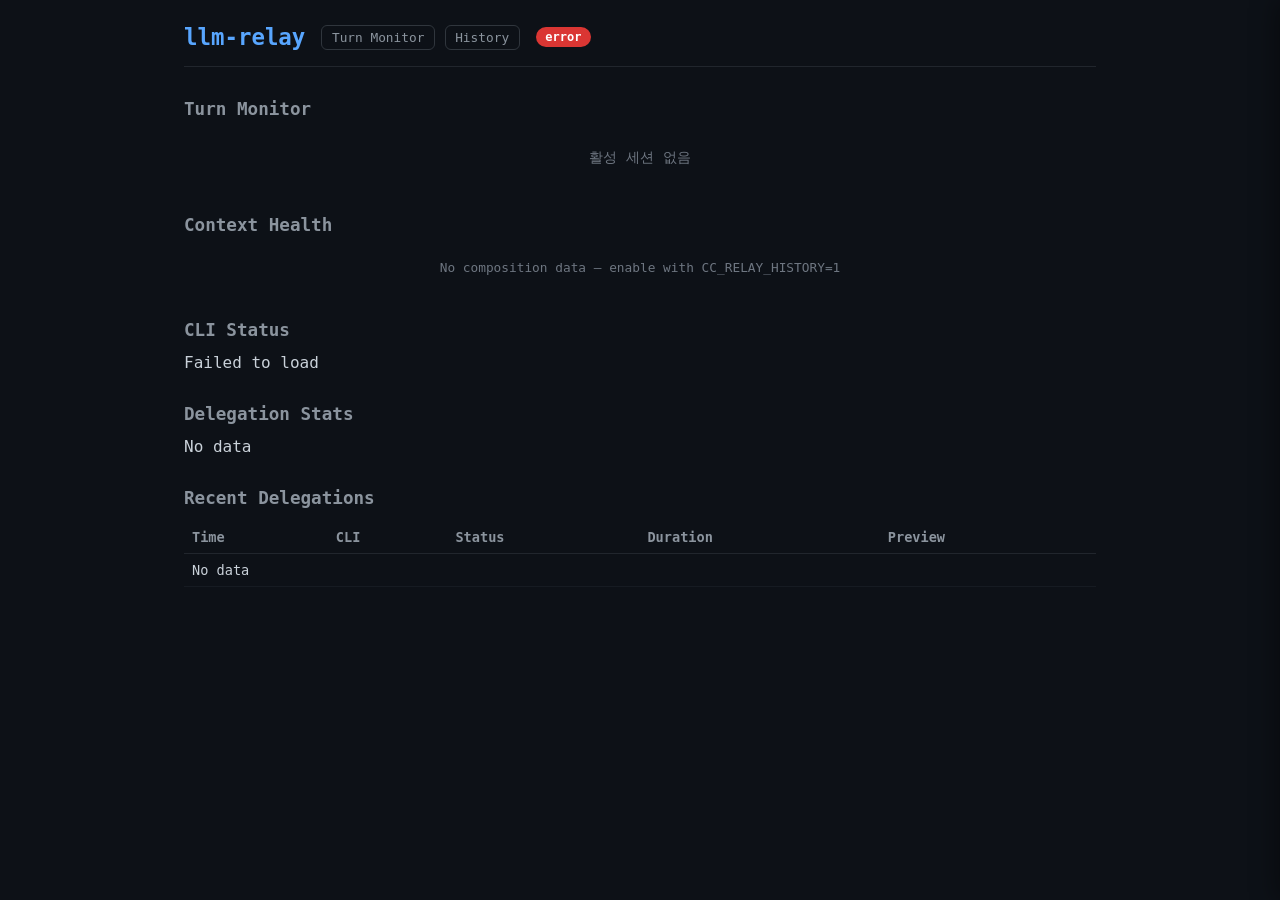
==== src/llm_relay/dashboard/static/index.html @ 85516438 "feat: delegation detail slide-out panel + auto-refresh + favicon fix Dashboard: clicking a delegatio" ====
<!DOCTYPE html>
<html lang="en">
<head>
  <meta charset="UTF-8">
  <meta name="viewport" content="width=device-width, initial-scale=1.0">
  <link rel="icon" href="data:,">
  <title>llm-relay Dashboard</title>
  <link rel="stylesheet" href="style.css">
</head>
<body>
  <header>
    <h1>llm-relay</h1>
    <nav class="nav-links">
      <a href="/display/">Turn Monitor</a>
      <a href="/history/">History</a>
    </nav>
    <span id="health-badge" class="badge">loading...</span>
  </header>

  <main>
    <section id="turn-monitor">
      <h2>Turn Monitor <span id="turn-updated" class="updated-ts"></span></h2>
      <div id="turn-cards" class="turn-cards"></div>
    </section>

    <section id="context-health">
      <h2>Context Health</h2>
      <div id="health-summary" class="stats-grid"></div>
      <div id="health-sessions" class="health-cards"></div>
    </section>

    <section id="cli-status">
      <h2>CLI Status</h2>
      <div id="cli-cards" class="cards"></div>
    </section>

    <section id="stats">
      <h2>Delegation Stats</h2>
      <div id="stats-content" class="stats-grid"></div>
    </section>

    <section id="history">
      <h2>Recent Delegations</h2>
      <table id="history-table">
        <thead>
          <tr><th>Time</th><th>CLI</th><th>Status</th><th>Duration</th><th>Preview</th></tr>
        </thead>
        <tbody></tbody>
      </table>
    </section>
  </main>

  <div id="detail-overlay"></div>
  <div id="detail-panel">
    <div class="panel-header">
      <span class="panel-title">Delegation Detail</span>
      <div class="panel-controls">
        <button id="panel-copy" title="Copy details">Copy</button>
        <button id="panel-close" title="Close panel">&times;</button>
      </div>
    </div>
    <div class="panel-body" id="panel-body"></div>
  </div>

  <script src="app.js"></script>
</body>
</html>
---- src/llm_relay/dashboard/static/style.css ----
* { margin: 0; padding: 0; box-sizing: border-box; }
body { font-family: -apple-system, BlinkMacSystemFont, "Segoe UI", Roboto, monospace; background: #0d1117; color: #c9d1d9; padding: 1.5rem; max-width: 960px; margin: 0 auto; }
header { display: flex; align-items: center; gap: 1rem; margin-bottom: 2rem; border-bottom: 1px solid #21262d; padding-bottom: 1rem; }
h1 { font-size: 1.4rem; color: #58a6ff; }
.nav-links { display: flex; gap: 0.6rem; }
.nav-links a { font-size: 0.8rem; color: #8b949e; text-decoration: none; padding: 0.25rem 0.6rem; border: 1px solid #30363d; border-radius: 6px; transition: all 0.15s; }
.nav-links a:hover { color: #58a6ff; border-color: #58a6ff; }
h2 { font-size: 1.1rem; color: #8b949e; margin-bottom: 0.8rem; }
section { margin-bottom: 2rem; }
.badge { padding: 0.2rem 0.6rem; border-radius: 12px; font-size: 0.75rem; font-weight: 600; }
.badge-ok { background: #238636; color: #fff; }
.badge-degraded { background: #d29922; color: #000; }
.badge-error { background: #da3633; color: #fff; }
.cards { display: grid; grid-template-columns: repeat(auto-fit, minmax(200px, 1fr)); gap: 0.8rem; }
.card { background: #161b22; border: 1px solid #21262d; border-radius: 8px; padding: 1rem; }
.card h3 { font-size: 0.9rem; margin-bottom: 0.4rem; }
.card .detail { font-size: 0.8rem; color: #8b949e; }
.card .status { display: inline-block; width: 8px; height: 8px; border-radius: 50%; margin-right: 0.4rem; }
.status-ok { background: #3fb950; }
.status-warn { background: #d29922; }
.status-off { background: #484f58; }
.stats-grid { display: grid; grid-template-columns: repeat(auto-fit, minmax(140px, 1fr)); gap: 0.6rem; }
.stat-box { background: #161b22; border: 1px solid #21262d; border-radius: 6px; padding: 0.8rem; text-align: center; }
.stat-box .value { font-size: 1.4rem; font-weight: 700; color: #58a6ff; }
.stat-box .label { font-size: 0.75rem; color: #8b949e; margin-top: 0.2rem; }
table { width: 100%; border-collapse: collapse; font-size: 0.85rem; }
th { text-align: left; color: #8b949e; padding: 0.5rem; border-bottom: 1px solid #21262d; }
td { padding: 0.5rem; border-bottom: 1px solid #161b22; }
tr:hover td { background: #161b22; }
.success { color: #3fb950; }
.failure { color: #da3633; }

/* Turn Monitor */
.updated-ts { font-size: 0.7rem; color: #6e7681; margin-left: 0.5rem; font-weight: normal; }
.turn-cards { display: grid; grid-template-columns: repeat(auto-fit, minmax(260px, 1fr)); gap: 0.8rem; }
.turn-card { background: #161b22; border: 1px solid #21262d; border-radius: 8px; padding: 1rem; border-left: 4px solid #3fb950; transition: border-color 0.3s; }
.turn-card.zone-green { border-left-color: #3fb950; }
.turn-card.zone-yellow { border-left-color: #d29922; }
.turn-card.zone-orange { border-left-color: #f0883e; }
.turn-card.zone-red { border-left-color: #da3633; animation: pulse-red 3s ease-in-out infinite; }
/* Lightweight: opacity transition only (no box-shadow → no GPU compositor overhead) */
@keyframes pulse-red { 0%, 100% { opacity: 1; } 50% { opacity: 0.75; } }
/* Pause animation when tab hidden — respects Page Visibility state */
body.tab-hidden .turn-card.zone-red { animation-play-state: paused; }
.turn-card .sid { font-family: ui-monospace, "SF Mono", Menlo, monospace; font-size: 0.75rem; color: #8b949e; }
.turn-card .turn-count { font-size: 1.8rem; font-weight: 700; margin: 0.3rem 0; }
.turn-card .turn-count .label { font-size: 0.8rem; color: #8b949e; font-weight: 400; margin-left: 0.3rem; }
.turn-card .meta { display: flex; justify-content: space-between; font-size: 0.75rem; color: #8b949e; margin-top: 0.3rem; }
.turn-card .message { font-size: 0.75rem; color: #f0883e; margin-top: 0.5rem; padding-top: 0.5rem; border-top: 1px solid #21262d; }
.turn-card.zone-red .message { color: #ff7b72; }
.turn-card .bar { height: 4px; background: #21262d; border-radius: 2px; margin-top: 0.5rem; overflow: hidden; }
.turn-card .bar-fill { height: 100%; background: #3fb950; transition: width 0.5s, background 0.3s; }
.turn-card.zone-yellow .bar-fill { background: #d29922; }
.turn-card.zone-orange .bar-fill { background: #f0883e; }
.turn-card.zone-red .bar-fill { background: #da3633; }
.turn-monitor-empty { color: #6e7681; font-size: 0.9rem; padding: 1rem; text-align: center; }

/* Context Health */
.health-cards { display: flex; flex-direction: column; gap: 0.4rem; }
.health-row { display: flex; align-items: center; gap: 1rem; flex-wrap: wrap; background: #161b22; border: 1px solid #21262d; border-radius: 6px; padding: 0.6rem 1rem; font-size: 0.8rem; border-left: 3px solid #3fb950; }
.health-row .sid { font-family: ui-monospace, "SF Mono", Menlo, monospace; color: #8b949e; min-width: 5rem; }
.health-row .metric { color: #c9d1d9; min-width: 5rem; }
.health-row .metric-label { color: #6e7681; font-size: 0.7rem; margin-right: 0.3rem; }
.health-row.snr-warn { border-left-color: #d29922; }
.health-row.snr-danger { border-left-color: #da3633; }
.health-row .snr-val.warn { color: #d29922; font-weight: 600; }
.health-row .snr-val.danger { color: #da3633; font-weight: 600; }
.health-row .result-val.warn { color: #d29922; font-weight: 600; }
.health-row .dupes-val { color: #f0883e; }
.health-rec { font-size: 0.7rem; color: #da3633; margin-top: 0.3rem; padding: 0.2rem 0.5rem; background: rgba(218, 54, 51, 0.1); border-radius: 3px; width: 100%; flex-basis: 100%; }
.health-row .dupes-warn { color: #d29922; font-weight: 600; }
.health-row.dupes-row-warn { border-left-color: #d29922; }
.health-empty { color: #6e7681; font-size: 0.8rem; padding: 0.8rem; text-align: center; }

/* Delegation detail slide-out panel */
#detail-panel { position: fixed; top: 0; right: -480px; width: 480px; height: 100vh; background: #161b22; border-left: 1px solid #30363d; box-shadow: -4px 0 24px rgba(0,0,0,0.4); z-index: 100; transition: right 0.25s ease; overflow-y: auto; }
#detail-panel.open { right: 0; }
#detail-panel .panel-header { display: flex; justify-content: space-between; align-items: center; padding: 1rem 1.2rem; border-bottom: 1px solid #21262d; position: sticky; top: 0; background: #161b22; z-index: 1; }
#detail-panel .panel-title { font-size: 0.9rem; font-weight: 600; color: #c9d1d9; }
#detail-panel .panel-controls { display: flex; gap: 0.6rem; }
#detail-panel .panel-controls button { background: none; border: 1px solid #30363d; color: #8b949e; border-radius: 6px; padding: 0.25rem 0.5rem; font-size: 0.75rem; cursor: pointer; transition: all 0.15s; }
#detail-panel .panel-controls button:hover { color: #58a6ff; border-color: #58a6ff; }
#detail-panel .panel-body { padding: 1.2rem; }
#detail-panel .detail-row { margin-bottom: 1rem; }
#detail-panel .detail-label { font-size: 0.7rem; color: #8b949e; text-transform: uppercase; letter-spacing: 0.05em; margin-bottom: 0.3rem; }
#detail-panel .detail-value { font-size: 0.85rem; color: #c9d1d9; }
#detail-panel .detail-value.mono { font-family: ui-monospace, "SF Mono", Menlo, monospace; font-size: 0.8rem; white-space: pre-wrap; word-break: break-word; background: #0d1117; padding: 0.6rem; border-radius: 6px; border: 1px solid #21262d; max-height: 300px; overflow-y: auto; }
#detail-panel .detail-status { display: inline-block; padding: 0.15rem 0.5rem; border-radius: 12px; font-size: 0.75rem; font-weight: 600; }
#detail-panel .detail-status.ok { background: #238636; color: #fff; }
#detail-panel .detail-status.fail { background: #da3633; color: #fff; }
#detail-overlay { position: fixed; top: 0; left: 0; width: 100vw; height: 100vh; background: rgba(0,0,0,0.3); z-index: 99; display: none; }
#detail-overlay.open { display: block; }
tr.clickable { cursor: pointer; }
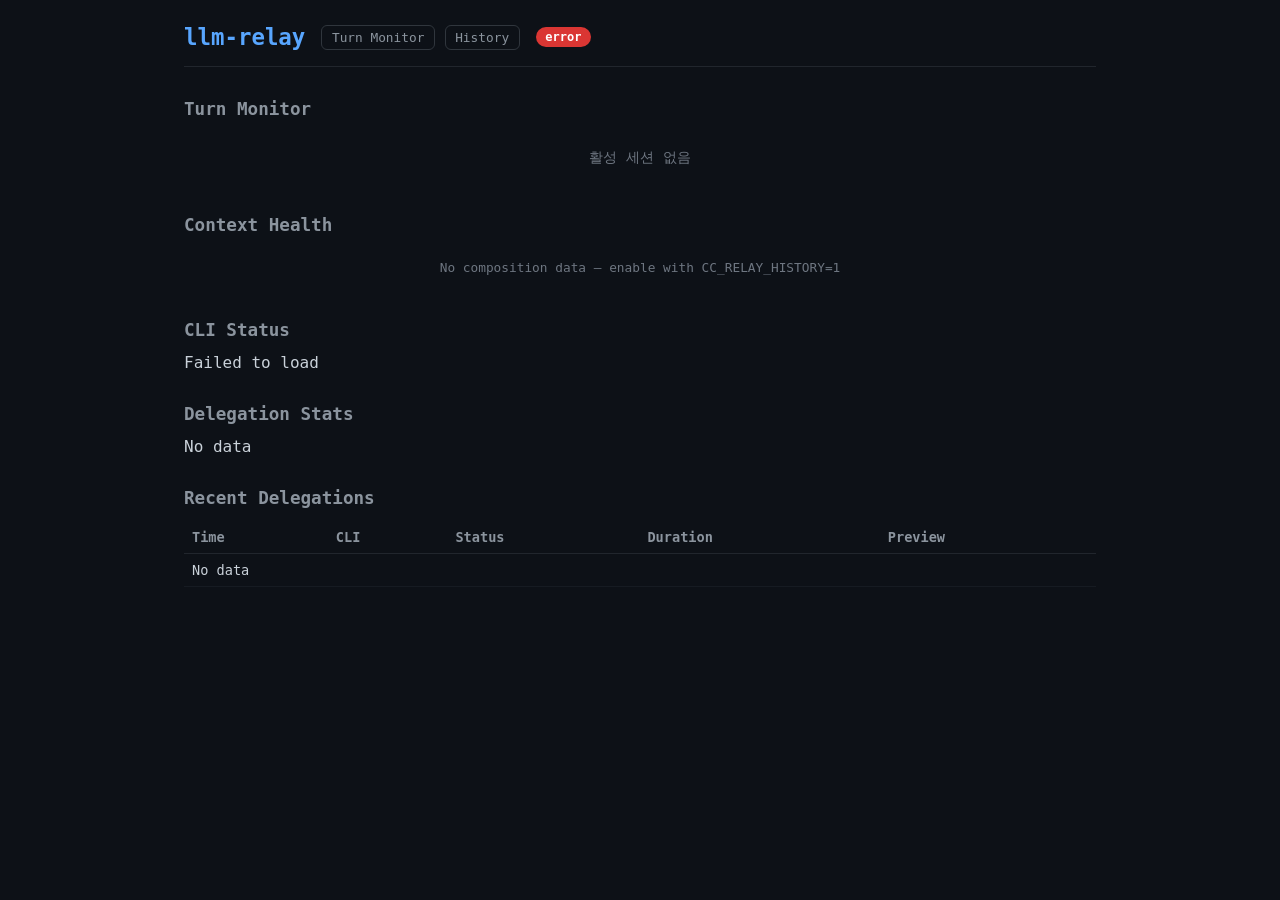
==== commit ae287ae4: "feat: dashboard Context Health section with composition on /turns - Add composition field to /api/v1" ====
--- a/src/llm_relay/dashboard/static/index.html
+++ b/src/llm_relay/dashboard/static/index.html
@@ -3,7 +3,6 @@
 <head>
   <meta charset="UTF-8">
   <meta name="viewport" content="width=device-width, initial-scale=1.0">
-  <link rel="icon" href="data:,">
   <title>llm-relay Dashboard</title>
   <link rel="stylesheet" href="style.css">
 </head>
@@ -50,18 +49,6 @@
     </section>
   </main>
 
-  <div id="detail-overlay"></div>
-  <div id="detail-panel">
-    <div class="panel-header">
-      <span class="panel-title">Delegation Detail</span>
-      <div class="panel-controls">
-        <button id="panel-copy" title="Copy details">Copy</button>
-        <button id="panel-close" title="Close panel">&times;</button>
-      </div>
-    </div>
-    <div class="panel-body" id="panel-body"></div>
-  </div>
-
   <script src="app.js"></script>
 </body>
 </html>
--- a/src/llm_relay/dashboard/static/style.css
+++ b/src/llm_relay/dashboard/static/style.css
@@ -71,23 +71,3 @@
 .health-row .dupes-warn { color: #d29922; font-weight: 600; }
 .health-row.dupes-row-warn { border-left-color: #d29922; }
 .health-empty { color: #6e7681; font-size: 0.8rem; padding: 0.8rem; text-align: center; }
-
-/* Delegation detail slide-out panel */
-#detail-panel { position: fixed; top: 0; right: -480px; width: 480px; height: 100vh; background: #161b22; border-left: 1px solid #30363d; box-shadow: -4px 0 24px rgba(0,0,0,0.4); z-index: 100; transition: right 0.25s ease; overflow-y: auto; }
-#detail-panel.open { right: 0; }
-#detail-panel .panel-header { display: flex; justify-content: space-between; align-items: center; padding: 1rem 1.2rem; border-bottom: 1px solid #21262d; position: sticky; top: 0; background: #161b22; z-index: 1; }
-#detail-panel .panel-title { font-size: 0.9rem; font-weight: 600; color: #c9d1d9; }
-#detail-panel .panel-controls { display: flex; gap: 0.6rem; }
-#detail-panel .panel-controls button { background: none; border: 1px solid #30363d; color: #8b949e; border-radius: 6px; padding: 0.25rem 0.5rem; font-size: 0.75rem; cursor: pointer; transition: all 0.15s; }
-#detail-panel .panel-controls button:hover { color: #58a6ff; border-color: #58a6ff; }
-#detail-panel .panel-body { padding: 1.2rem; }
-#detail-panel .detail-row { margin-bottom: 1rem; }
-#detail-panel .detail-label { font-size: 0.7rem; color: #8b949e; text-transform: uppercase; letter-spacing: 0.05em; margin-bottom: 0.3rem; }
-#detail-panel .detail-value { font-size: 0.85rem; color: #c9d1d9; }
-#detail-panel .detail-value.mono { font-family: ui-monospace, "SF Mono", Menlo, monospace; font-size: 0.8rem; white-space: pre-wrap; word-break: break-word; background: #0d1117; padding: 0.6rem; border-radius: 6px; border: 1px solid #21262d; max-height: 300px; overflow-y: auto; }
-#detail-panel .detail-status { display: inline-block; padding: 0.15rem 0.5rem; border-radius: 12px; font-size: 0.75rem; font-weight: 600; }
-#detail-panel .detail-status.ok { background: #238636; color: #fff; }
-#detail-panel .detail-status.fail { background: #da3633; color: #fff; }
-#detail-overlay { position: fixed; top: 0; left: 0; width: 100vw; height: 100vh; background: rgba(0,0,0,0.3); z-index: 99; display: none; }
-#detail-overlay.open { display: block; }
-tr.clickable { cursor: pointer; }
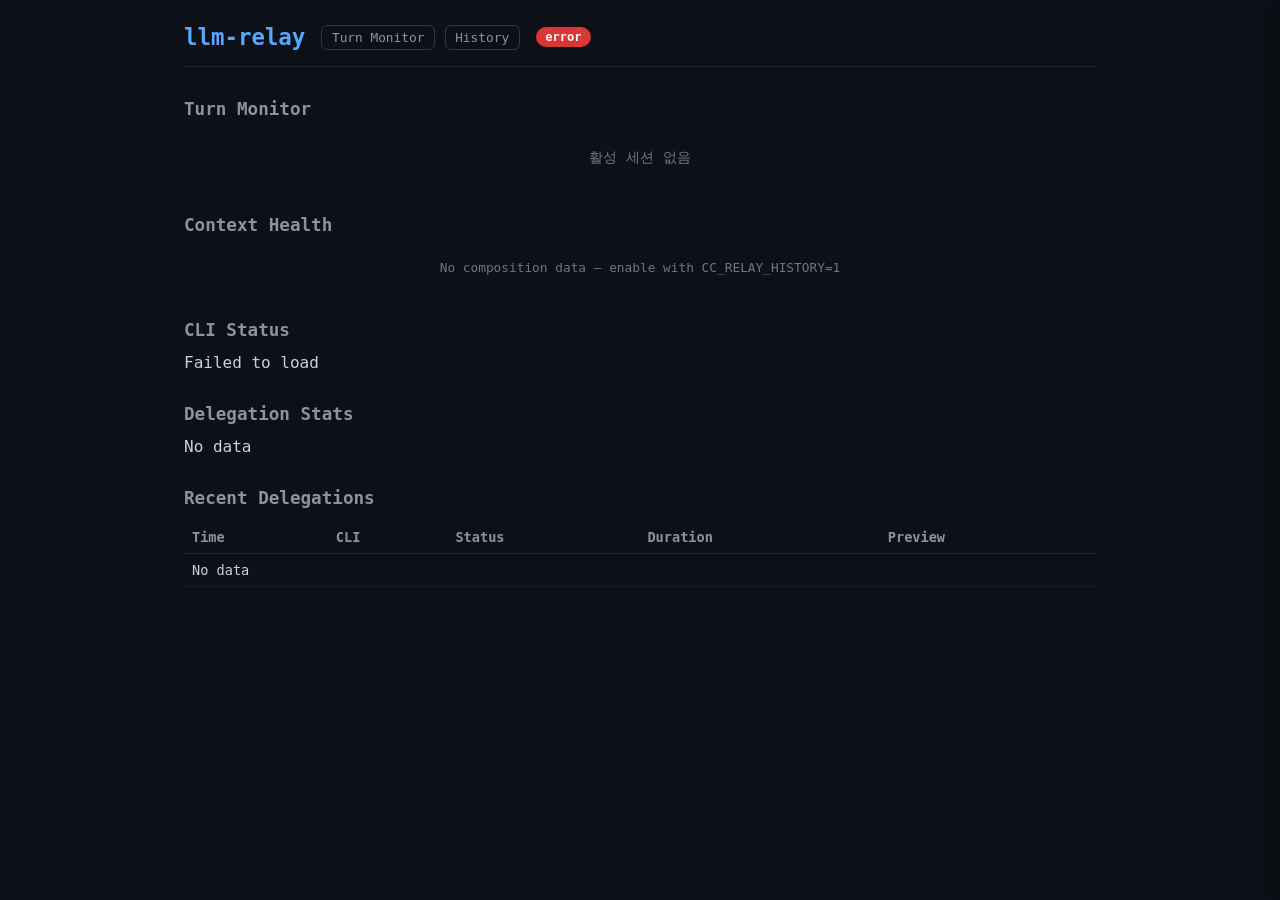
==== commit 6d70c9b9: "feat: delegation detail slide-out panel + dashboard UX fixes (#4) feat: delegation detail slide-out " ====
--- a/src/llm_relay/dashboard/static/index.html
+++ b/src/llm_relay/dashboard/static/index.html
@@ -3,6 +3,7 @@
 <head>
   <meta charset="UTF-8">
   <meta name="viewport" content="width=device-width, initial-scale=1.0">
+  <link rel="icon" href="data:,">
   <title>llm-relay Dashboard</title>
   <link rel="stylesheet" href="style.css">
 </head>
@@ -49,6 +50,18 @@
     </section>
   </main>
 
+  <div id="detail-overlay"></div>
+  <div id="detail-panel">
+    <div class="panel-header">
+      <span class="panel-title">Delegation Detail</span>
+      <div class="panel-controls">
+        <button id="panel-copy" title="Copy details">Copy</button>
+        <button id="panel-close" title="Close panel">&times;</button>
+      </div>
+    </div>
+    <div class="panel-body" id="panel-body"></div>
+  </div>
+
   <script src="app.js"></script>
 </body>
 </html>
--- a/src/llm_relay/dashboard/static/style.css
+++ b/src/llm_relay/dashboard/static/style.css
@@ -19,6 +19,11 @@
 .status-ok { background: #3fb950; }
 .status-warn { background: #d29922; }
 .status-off { background: #484f58; }
+.card-inactive { opacity: 0.45; }
+.card-active { border-color: #3fb950; }
+.card .activity { color: #58a6ff; font-weight: 500; }
+.card .pulse { display: inline-block; width: 6px; height: 6px; border-radius: 50%; background: #3fb950; margin-left: 0.4rem; animation: pulse-dot 2s ease-in-out infinite; }
+@keyframes pulse-dot { 0%, 100% { opacity: 1; } 50% { opacity: 0.3; } }
 .stats-grid { display: grid; grid-template-columns: repeat(auto-fit, minmax(140px, 1fr)); gap: 0.6rem; }
 .stat-box { background: #161b22; border: 1px solid #21262d; border-radius: 6px; padding: 0.8rem; text-align: center; }
 .stat-box .value { font-size: 1.4rem; font-weight: 700; color: #58a6ff; }
@@ -71,3 +76,23 @@
 .health-row .dupes-warn { color: #d29922; font-weight: 600; }
 .health-row.dupes-row-warn { border-left-color: #d29922; }
 .health-empty { color: #6e7681; font-size: 0.8rem; padding: 0.8rem; text-align: center; }
+
+/* Delegation detail slide-out panel */
+#detail-panel { position: fixed; top: 0; right: -480px; width: 480px; height: 100vh; background: #161b22; border-left: 1px solid #30363d; box-shadow: -4px 0 24px rgba(0,0,0,0.4); z-index: 100; transition: right 0.25s ease; overflow-y: auto; }
+#detail-panel.open { right: 0; }
+#detail-panel .panel-header { display: flex; justify-content: space-between; align-items: center; padding: 1rem 1.2rem; border-bottom: 1px solid #21262d; position: sticky; top: 0; background: #161b22; z-index: 1; }
+#detail-panel .panel-title { font-size: 0.9rem; font-weight: 600; color: #c9d1d9; }
+#detail-panel .panel-controls { display: flex; gap: 0.6rem; }
+#detail-panel .panel-controls button { background: none; border: 1px solid #30363d; color: #8b949e; border-radius: 6px; padding: 0.25rem 0.5rem; font-size: 0.75rem; cursor: pointer; transition: all 0.15s; }
+#detail-panel .panel-controls button:hover { color: #58a6ff; border-color: #58a6ff; }
+#detail-panel .panel-body { padding: 1.2rem; }
+#detail-panel .detail-row { margin-bottom: 1rem; }
+#detail-panel .detail-label { font-size: 0.7rem; color: #8b949e; text-transform: uppercase; letter-spacing: 0.05em; margin-bottom: 0.3rem; }
+#detail-panel .detail-value { font-size: 0.85rem; color: #c9d1d9; }
+#detail-panel .detail-value.mono { font-family: ui-monospace, "SF Mono", Menlo, monospace; font-size: 0.8rem; white-space: pre-wrap; word-break: break-word; background: #0d1117; padding: 0.6rem; border-radius: 6px; border: 1px solid #21262d; max-height: 300px; overflow-y: auto; }
+#detail-panel .detail-status { display: inline-block; padding: 0.15rem 0.5rem; border-radius: 12px; font-size: 0.75rem; font-weight: 600; }
+#detail-panel .detail-status.ok { background: #238636; color: #fff; }
+#detail-panel .detail-status.fail { background: #da3633; color: #fff; }
+#detail-overlay { position: fixed; top: 0; left: 0; width: 100vw; height: 100vh; background: rgba(0,0,0,0.3); z-index: 99; display: none; }
+#detail-overlay.open { display: block; }
+tr.clickable { cursor: pointer; }
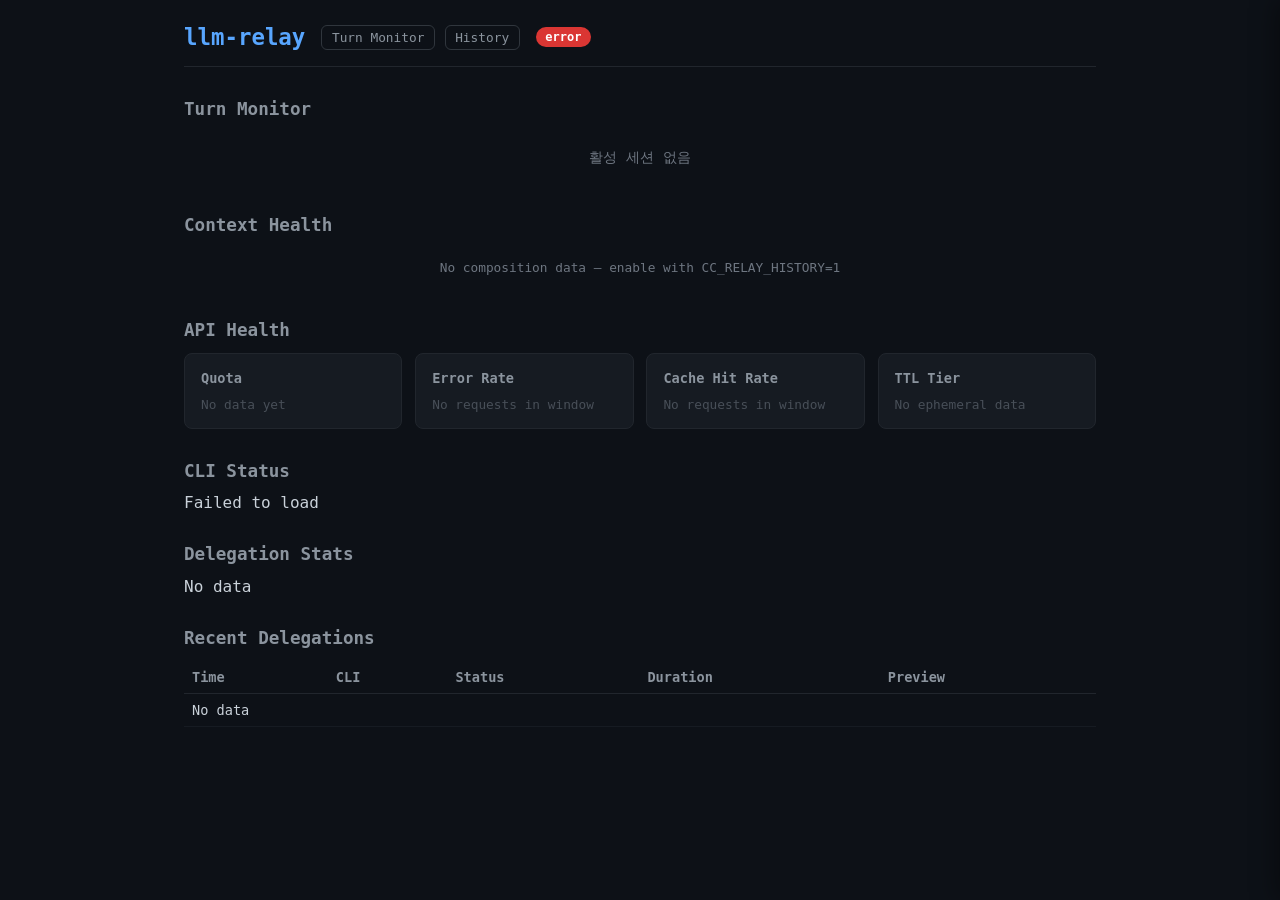
==== commit 9be87085: "feat(api+ui): surface quota, errors, cache, TTL in dashboard and display - Add 4 API endpoints: /api" ====
--- a/src/llm_relay/dashboard/static/index.html
+++ b/src/llm_relay/dashboard/static/index.html
@@ -27,6 +27,28 @@
       <h2>Context Health</h2>
       <div id="health-summary" class="stats-grid"></div>
       <div id="health-sessions" class="health-cards"></div>
+    </section>
+
+    <section id="api-health">
+      <h2>API Health</h2>
+      <div class="api-health-grid">
+        <div id="quota-card" class="api-health-card">
+          <h3>Quota</h3>
+          <div id="quota-content" class="api-health-body">loading...</div>
+        </div>
+        <div id="error-card" class="api-health-card">
+          <h3>Error Rate</h3>
+          <div id="error-content" class="api-health-body">loading...</div>
+        </div>
+        <div id="cache-card" class="api-health-card">
+          <h3>Cache Hit Rate</h3>
+          <div id="cache-content" class="api-health-body">loading...</div>
+        </div>
+        <div id="ttl-card" class="api-health-card">
+          <h3>TTL Tier</h3>
+          <div id="ttl-content" class="api-health-body">loading...</div>
+        </div>
+      </div>
     </section>
 
     <section id="cli-status">
--- a/src/llm_relay/dashboard/static/style.css
+++ b/src/llm_relay/dashboard/static/style.css
@@ -77,6 +77,23 @@
 .health-row.dupes-row-warn { border-left-color: #d29922; }
 .health-empty { color: #6e7681; font-size: 0.8rem; padding: 0.8rem; text-align: center; }
 
+/* API Health section */
+.api-health-grid { display: grid; grid-template-columns: repeat(auto-fit, minmax(200px, 1fr)); gap: 0.8rem; }
+.api-health-card { background: #161b22; border: 1px solid #21262d; border-radius: 8px; padding: 1rem; }
+.api-health-card h3 { font-size: 0.85rem; color: #8b949e; margin-bottom: 0.6rem; }
+.api-health-body { font-size: 0.85rem; }
+.api-health-body .muted { color: #484f58; font-size: 0.8rem; }
+.quota-row { display: flex; justify-content: space-between; padding: 0.2rem 0; }
+.quota-label { color: #8b949e; font-size: 0.8rem; }
+.quota-value { color: #c9d1d9; font-weight: 600; }
+.error-detail { display: flex; flex-wrap: wrap; gap: 0.4rem 0.8rem; font-size: 0.75rem; color: #8b949e; margin-top: 0.4rem; }
+.danger { color: #da3633 !important; }
+.warn { color: #d29922 !important; }
+.ttl-badge { display: inline-block; padding: 0.2rem 0.6rem; border-radius: 12px; font-size: 0.85rem; font-weight: 600; }
+.ttl-1h { background: #238636; color: #fff; }
+.ttl-5m { background: #d29922; color: #000; }
+.ttl-mixed { background: #6e40c9; color: #fff; }
+
 /* Delegation detail slide-out panel */
 #detail-panel { position: fixed; top: 0; right: -480px; width: 480px; height: 100vh; background: #161b22; border-left: 1px solid #30363d; box-shadow: -4px 0 24px rgba(0,0,0,0.4); z-index: 100; transition: right 0.25s ease; overflow-y: auto; }
 #detail-panel.open { right: 0; }
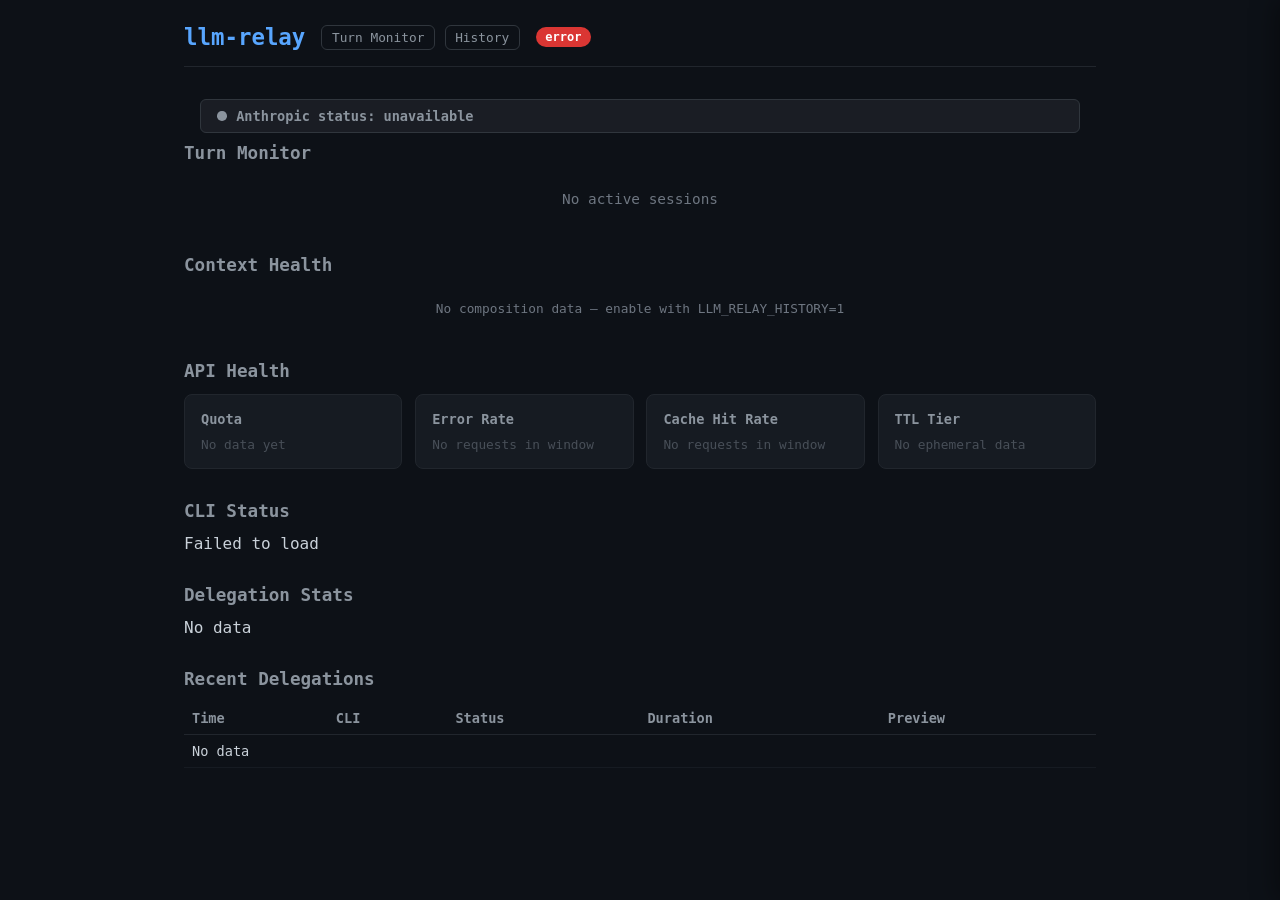
==== commit 41cb7d8f: "feat: anthropic-status tile on dashboard with proxied 60s-cached upstream check Adds a top-of-page b" ====
--- a/src/llm_relay/dashboard/static/index.html
+++ b/src/llm_relay/dashboard/static/index.html
@@ -16,6 +16,18 @@
     </nav>
     <span id="health-badge" class="badge">loading...</span>
   </header>
+
+  <a id="anthropic-status-banner"
+     class="status-banner status-loading"
+     href="https://status.claude.com"
+     target="_blank"
+     rel="noopener noreferrer"
+     title="Click to open Anthropic status page in a new tab">
+    <span class="status-dot"></span>
+    <span class="status-text">checking Anthropic status…</span>
+    <span id="anthropic-status-incident" class="status-incident"></span>
+    <span id="anthropic-status-fetched" class="status-fetched"></span>
+  </a>
 
   <main>
     <section id="turn-monitor">
--- a/src/llm_relay/dashboard/static/style.css
+++ b/src/llm_relay/dashboard/static/style.css
@@ -113,3 +113,48 @@
 #detail-overlay { position: fixed; top: 0; left: 0; width: 100vw; height: 100vh; background: rgba(0,0,0,0.3); z-index: 99; display: none; }
 #detail-overlay.open { display: block; }
 tr.clickable { cursor: pointer; }
+
+/* Anthropic upstream status banner — sits between header and main */
+.status-banner {
+  display: flex;
+  align-items: center;
+  gap: 0.6rem;
+  padding: 0.5rem 1rem;
+  margin: 0.4rem 1rem 0.6rem 1rem;
+  border-radius: 6px;
+  font-size: 0.85rem;
+  text-decoration: none;
+  border: 1px solid transparent;
+  transition: background 0.2s ease;
+}
+.status-banner:hover { filter: brightness(1.1); }
+.status-banner .status-dot {
+  display: inline-block;
+  width: 0.6rem;
+  height: 0.6rem;
+  border-radius: 50%;
+  flex-shrink: 0;
+}
+.status-banner .status-text { font-weight: 600; }
+.status-banner .status-incident { color: #c9d1d9; flex: 1; font-size: 0.8rem; }
+.status-banner .status-fetched { color: #8b949e; font-size: 0.75rem; flex-shrink: 0; }
+
+/* Indicator → color mapping (matches Anthropic's status page semantics) */
+.status-banner.status-none      { background: #0e2a14; color: #6ee06e; border-color: #1f4d2a; }
+.status-banner.status-minor     { background: #2a2410; color: #d4b34a; border-color: #4d4220; }
+.status-banner.status-major     { background: #2e1f0f; color: #ffa040; border-color: #5a3a1c; }
+.status-banner.status-critical  { background: #2e0f0f; color: #ff6b6b; border-color: #5a1c1c; }
+.status-banner.status-maintenance { background: #0f1f2a; color: #6eb0e0; border-color: #1c3a5a; }
+.status-banner.status-unknown   { background: #1a1d24; color: #8b949e; border-color: #30363d; }
+.status-banner.status-loading   { background: #1a1d24; color: #8b949e; border-color: #30363d; }
+.status-banner.status-none .status-dot      { background: #6ee06e; box-shadow: 0 0 8px #6ee06e44; }
+.status-banner.status-minor .status-dot     { background: #d4b34a; box-shadow: 0 0 8px #d4b34a44; }
+.status-banner.status-major .status-dot     { background: #ffa040; box-shadow: 0 0 8px #ffa04066; }
+.status-banner.status-critical .status-dot  { background: #ff6b6b; box-shadow: 0 0 10px #ff6b6b88; animation: pulse 1.4s ease-in-out infinite; }
+.status-banner.status-maintenance .status-dot { background: #6eb0e0; }
+.status-banner.status-unknown .status-dot   { background: #8b949e; }
+.status-banner.status-loading .status-dot   { background: #8b949e; animation: pulse 1.4s ease-in-out infinite; }
+@keyframes pulse {
+  0%, 100% { opacity: 1; }
+  50% { opacity: 0.4; }
+}
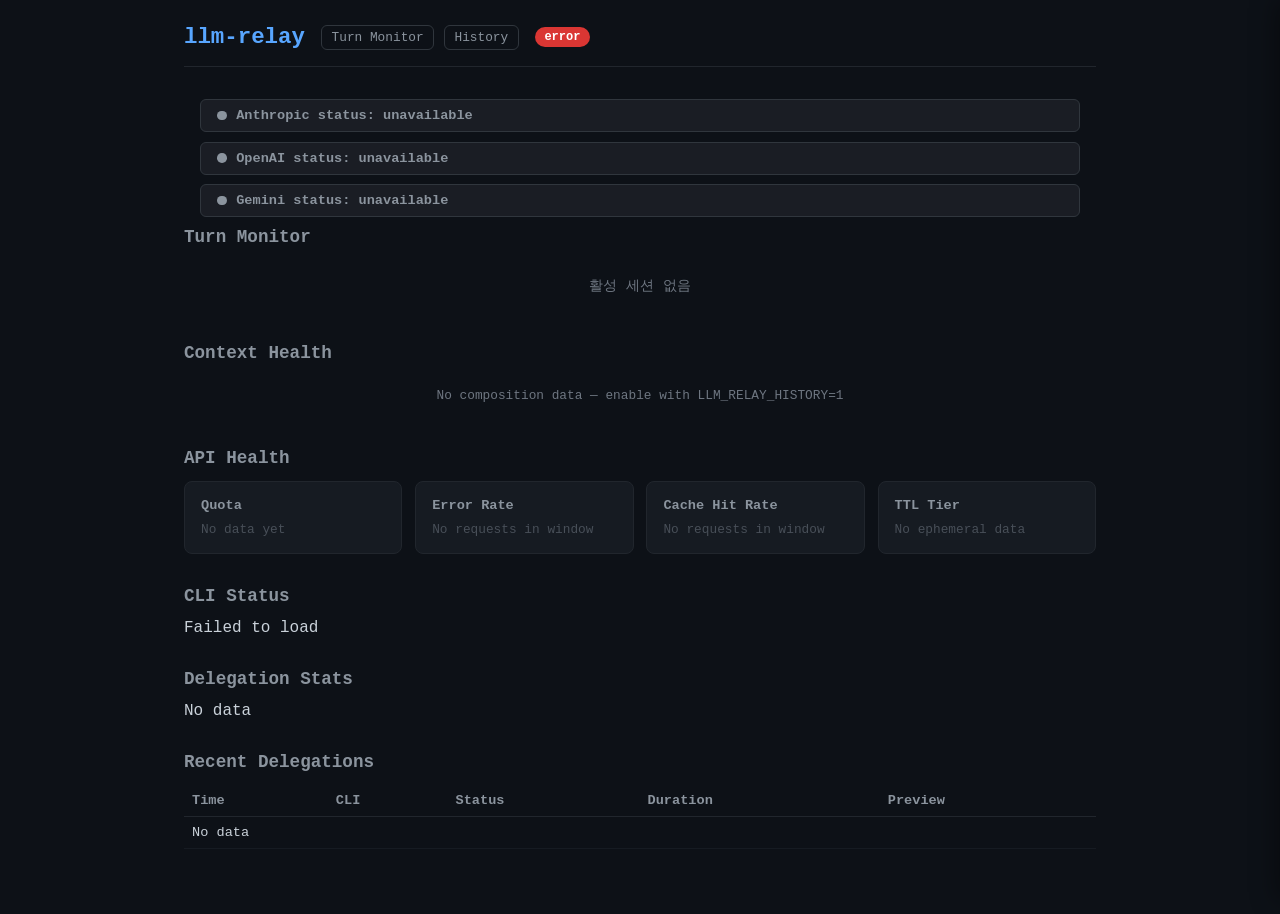
==== commit 813bf44e: "feat: add OpenAI and Gemini status tiles on dashboard (3-provider monitoring)" ====
--- a/src/llm_relay/dashboard/static/index.html
+++ b/src/llm_relay/dashboard/static/index.html
@@ -27,6 +27,30 @@
     <span class="status-text">checking Anthropic status…</span>
     <span id="anthropic-status-incident" class="status-incident"></span>
     <span id="anthropic-status-fetched" class="status-fetched"></span>
+  </a>
+
+  <a id="openai-status-banner"
+     class="status-banner status-loading"
+     href="https://status.openai.com"
+     target="_blank"
+     rel="noopener noreferrer"
+     title="Click to open OpenAI status page in a new tab">
+    <span class="status-dot"></span>
+    <span class="status-text">checking OpenAI status…</span>
+    <span id="openai-status-incident" class="status-incident"></span>
+    <span id="openai-status-fetched" class="status-fetched"></span>
+  </a>
+
+  <a id="gemini-status-banner"
+     class="status-banner status-loading"
+     href="https://status.cloud.google.com"
+     target="_blank"
+     rel="noopener noreferrer"
+     title="Click to open Google Cloud status page in a new tab">
+    <span class="status-dot"></span>
+    <span class="status-text">checking Gemini status…</span>
+    <span id="gemini-status-incident" class="status-incident"></span>
+    <span id="gemini-status-fetched" class="status-fetched"></span>
   </a>
 
   <main>
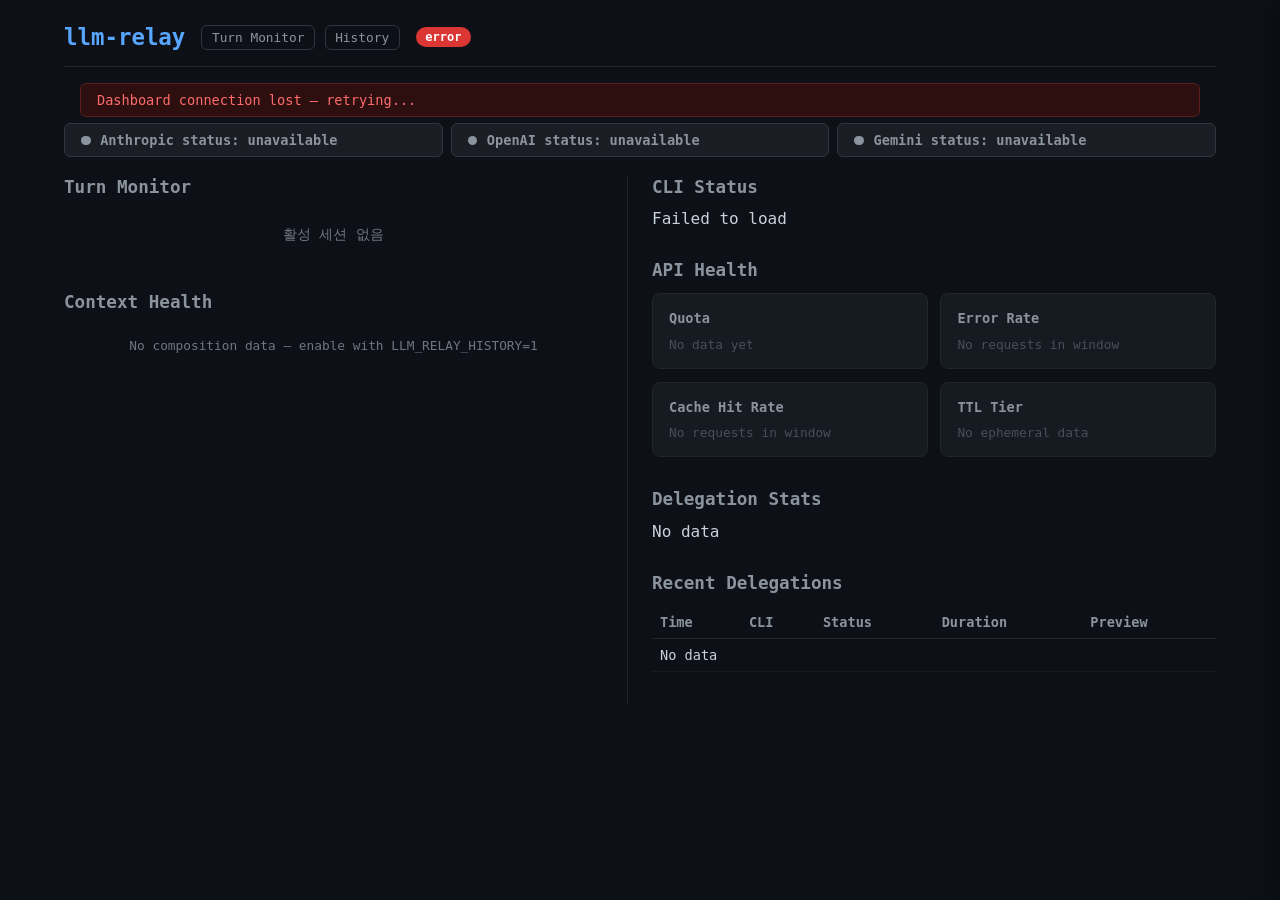
==== commit e82d3e9e: "feat: OpenAI+Gemini status tiles, dashboard error banner on connection loss" ====
--- a/src/llm_relay/dashboard/static/index.html
+++ b/src/llm_relay/dashboard/static/index.html
@@ -17,95 +17,103 @@
     <span id="health-badge" class="badge">loading...</span>
   </header>
 
-  <a id="anthropic-status-banner"
-     class="status-banner status-loading"
-     href="https://status.claude.com"
-     target="_blank"
-     rel="noopener noreferrer"
-     title="Click to open Anthropic status page in a new tab">
-    <span class="status-dot"></span>
-    <span class="status-text">checking Anthropic status…</span>
-    <span id="anthropic-status-incident" class="status-incident"></span>
-    <span id="anthropic-status-fetched" class="status-fetched"></span>
-  </a>
+  <div id="fetch-error-banner" style="display:none;background:#2e0f0f;color:#ff6b6b;padding:0.5rem 1rem;margin:0.4rem 1rem;border-radius:6px;font-size:0.85rem;border:1px solid #5a1c1c;"></div>
 
-  <a id="openai-status-banner"
-     class="status-banner status-loading"
-     href="https://status.openai.com"
-     target="_blank"
-     rel="noopener noreferrer"
-     title="Click to open OpenAI status page in a new tab">
-    <span class="status-dot"></span>
-    <span class="status-text">checking OpenAI status…</span>
-    <span id="openai-status-incident" class="status-incident"></span>
-    <span id="openai-status-fetched" class="status-fetched"></span>
-  </a>
+  <div class="status-row">
+    <a id="anthropic-status-banner"
+       class="status-banner status-loading"
+       href="https://status.claude.com"
+       target="_blank"
+       rel="noopener noreferrer"
+       title="Click to open Anthropic status page in a new tab">
+      <span class="status-dot"></span>
+      <span class="status-text">checking Anthropic status…</span>
+      <span id="anthropic-status-incident" class="status-incident"></span>
+      <span id="anthropic-status-fetched" class="status-fetched"></span>
+    </a>
 
-  <a id="gemini-status-banner"
-     class="status-banner status-loading"
-     href="https://status.cloud.google.com"
-     target="_blank"
-     rel="noopener noreferrer"
-     title="Click to open Google Cloud status page in a new tab">
-    <span class="status-dot"></span>
-    <span class="status-text">checking Gemini status…</span>
-    <span id="gemini-status-incident" class="status-incident"></span>
-    <span id="gemini-status-fetched" class="status-fetched"></span>
-  </a>
+    <a id="openai-status-banner"
+       class="status-banner status-loading"
+       href="https://status.openai.com"
+       target="_blank"
+       rel="noopener noreferrer"
+       title="Click to open OpenAI status page in a new tab">
+      <span class="status-dot"></span>
+      <span class="status-text">checking OpenAI status…</span>
+      <span id="openai-status-incident" class="status-incident"></span>
+      <span id="openai-status-fetched" class="status-fetched"></span>
+    </a>
 
-  <main>
-    <section id="turn-monitor">
-      <h2>Turn Monitor <span id="turn-updated" class="updated-ts"></span></h2>
-      <div id="turn-cards" class="turn-cards"></div>
-    </section>
+    <a id="gemini-status-banner"
+       class="status-banner status-loading"
+       href="https://status.cloud.google.com"
+       target="_blank"
+       rel="noopener noreferrer"
+       title="Click to open Google Cloud status page in a new tab">
+      <span class="status-dot"></span>
+      <span class="status-text">checking Gemini status…</span>
+      <span id="gemini-status-incident" class="status-incident"></span>
+      <span id="gemini-status-fetched" class="status-fetched"></span>
+    </a>
+  </div>
 
-    <section id="context-health">
-      <h2>Context Health</h2>
-      <div id="health-summary" class="stats-grid"></div>
-      <div id="health-sessions" class="health-cards"></div>
-    </section>
+  <main class="dashboard-grid">
+    <div class="col-left">
+      <section id="turn-monitor">
+        <h2>Turn Monitor <span id="turn-updated" class="updated-ts"></span></h2>
+        <div id="turn-cards" class="turn-cards"></div>
+      </section>
 
-    <section id="api-health">
-      <h2>API Health</h2>
-      <div class="api-health-grid">
-        <div id="quota-card" class="api-health-card">
-          <h3>Quota</h3>
-          <div id="quota-content" class="api-health-body">loading...</div>
+      <section id="context-health">
+        <h2>Context Health</h2>
+        <div id="health-summary" class="stats-grid"></div>
+        <div id="health-sessions" class="health-cards"></div>
+      </section>
+    </div>
+
+    <div class="col-right">
+      <section id="cli-status">
+        <h2>CLI Status</h2>
+        <div id="cli-cards" class="cards"></div>
+      </section>
+
+      <section id="api-health">
+        <h2>API Health</h2>
+        <div class="api-health-grid">
+          <div id="quota-card" class="api-health-card">
+            <h3>Quota</h3>
+            <div id="quota-content" class="api-health-body">loading...</div>
+          </div>
+          <div id="error-card" class="api-health-card">
+            <h3>Error Rate</h3>
+            <div id="error-content" class="api-health-body">loading...</div>
+          </div>
+          <div id="cache-card" class="api-health-card">
+            <h3>Cache Hit Rate</h3>
+            <div id="cache-content" class="api-health-body">loading...</div>
+          </div>
+          <div id="ttl-card" class="api-health-card">
+            <h3>TTL Tier</h3>
+            <div id="ttl-content" class="api-health-body">loading...</div>
+          </div>
         </div>
-        <div id="error-card" class="api-health-card">
-          <h3>Error Rate</h3>
-          <div id="error-content" class="api-health-body">loading...</div>
-        </div>
-        <div id="cache-card" class="api-health-card">
-          <h3>Cache Hit Rate</h3>
-          <div id="cache-content" class="api-health-body">loading...</div>
-        </div>
-        <div id="ttl-card" class="api-health-card">
-          <h3>TTL Tier</h3>
-          <div id="ttl-content" class="api-health-body">loading...</div>
-        </div>
-      </div>
-    </section>
+      </section>
 
-    <section id="cli-status">
-      <h2>CLI Status</h2>
-      <div id="cli-cards" class="cards"></div>
-    </section>
+      <section id="stats">
+        <h2>Delegation Stats</h2>
+        <div id="stats-content" class="stats-grid"></div>
+      </section>
 
-    <section id="stats">
-      <h2>Delegation Stats</h2>
-      <div id="stats-content" class="stats-grid"></div>
-    </section>
-
-    <section id="history">
-      <h2>Recent Delegations</h2>
-      <table id="history-table">
-        <thead>
-          <tr><th>Time</th><th>CLI</th><th>Status</th><th>Duration</th><th>Preview</th></tr>
-        </thead>
-        <tbody></tbody>
-      </table>
-    </section>
+      <section id="history">
+        <h2>Recent Delegations</h2>
+        <table id="history-table">
+          <thead>
+            <tr><th>Time</th><th>CLI</th><th>Status</th><th>Duration</th><th>Preview</th></tr>
+          </thead>
+          <tbody></tbody>
+        </table>
+      </section>
+    </div>
   </main>
 
   <div id="detail-overlay"></div>
--- a/src/llm_relay/dashboard/static/style.css
+++ b/src/llm_relay/dashboard/static/style.css
@@ -1,6 +1,22 @@
 * { margin: 0; padding: 0; box-sizing: border-box; }
-body { font-family: -apple-system, BlinkMacSystemFont, "Segoe UI", Roboto, monospace; background: #0d1117; color: #c9d1d9; padding: 1.5rem; max-width: 960px; margin: 0 auto; }
-header { display: flex; align-items: center; gap: 1rem; margin-bottom: 2rem; border-bottom: 1px solid #21262d; padding-bottom: 1rem; }
+body { font-family: -apple-system, BlinkMacSystemFont, "Segoe UI", Roboto, monospace; background: #0d1117; color: #c9d1d9; padding: 1.5rem 2rem; max-width: 1600px; width: 95vw; margin: 0 auto; }
+header { display: flex; align-items: center; gap: 1rem; margin-bottom: 1rem; border-bottom: 1px solid #21262d; padding-bottom: 1rem; }
+
+/* Status banners — horizontal row */
+.status-row { display: flex; gap: 0.5rem; margin-bottom: 1.2rem; flex-wrap: wrap; }
+.status-row .status-banner { flex: 1; min-width: 250px; margin: 0; }
+
+/* 2-column dashboard layout */
+.dashboard-grid { display: grid; grid-template-columns: 1fr 1fr; gap: 1.5rem; }
+.dashboard-grid .col-left, .dashboard-grid .col-right { min-width: 0; }
+/* Left column gets a right border as visual divider */
+.dashboard-grid .col-left { padding-right: 1.5rem; border-right: 1px solid #21262d; }
+/* Stack to single column on narrow screens */
+@media (max-width: 1024px) {
+  .dashboard-grid { grid-template-columns: 1fr; }
+  .dashboard-grid .col-left { padding-right: 0; border-right: none; }
+  .status-row { flex-direction: column; }
+}
 h1 { font-size: 1.4rem; color: #58a6ff; }
 .nav-links { display: flex; gap: 0.6rem; }
 .nav-links a { font-size: 0.8rem; color: #8b949e; text-decoration: none; padding: 0.25rem 0.6rem; border: 1px solid #30363d; border-radius: 6px; transition: all 0.15s; }
@@ -120,7 +136,7 @@
   align-items: center;
   gap: 0.6rem;
   padding: 0.5rem 1rem;
-  margin: 0.4rem 1rem 0.6rem 1rem;
+  margin: 0.4rem 0 0.6rem 0;
   border-radius: 6px;
   font-size: 0.85rem;
   text-decoration: none;
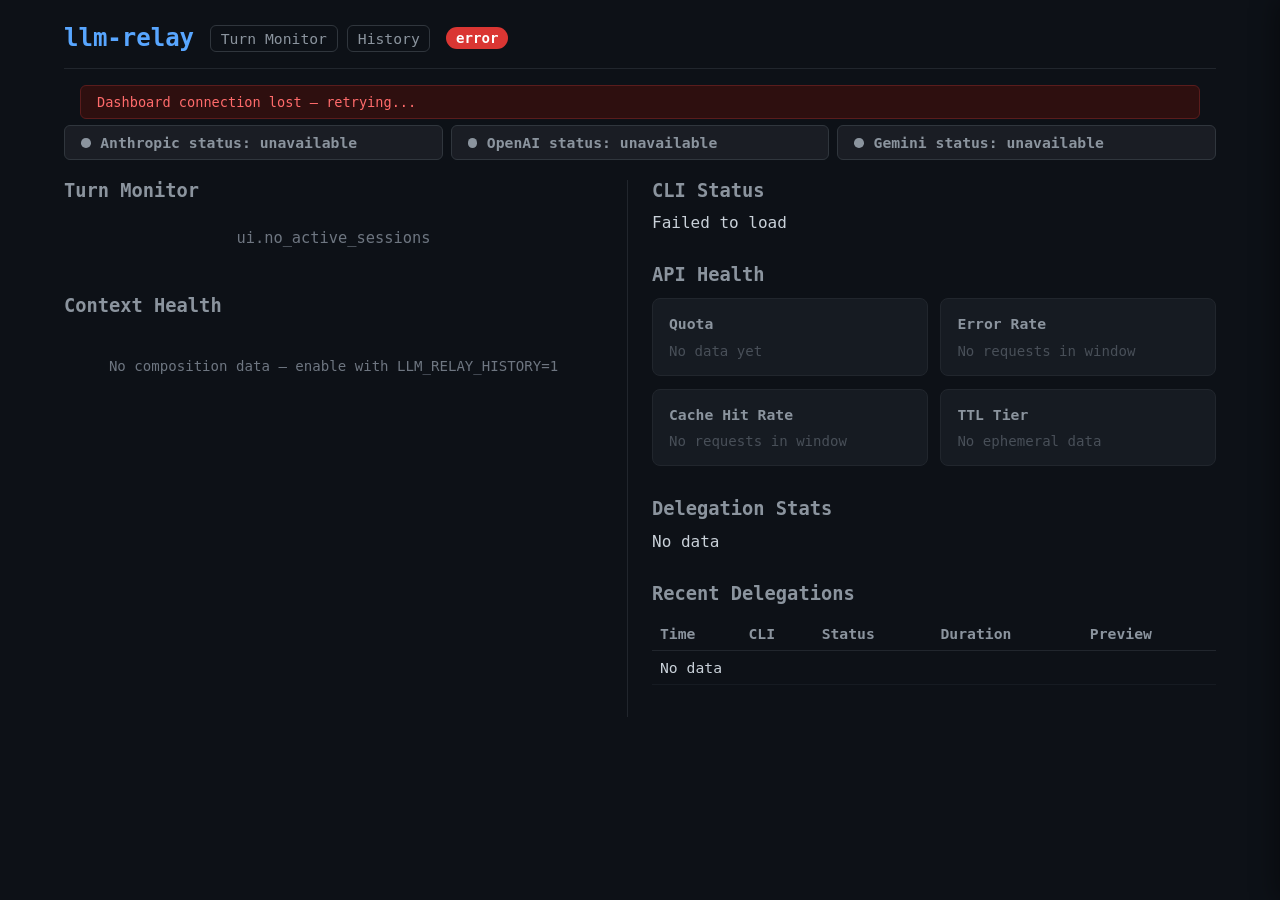
==== commit 6b46a19d: "feat: loading overlay for dashboard, display, and history pages - Add spinner + "Loading..." overlay" ====
--- a/src/llm_relay/dashboard/static/index.html
+++ b/src/llm_relay/dashboard/static/index.html
@@ -128,6 +128,7 @@
     <div class="panel-body" id="panel-body"></div>
   </div>
 
+  <div id="loading-overlay" class="loading-overlay"><div class="loading-spinner"></div><span>Loading...</span></div>
   <script src="app.js"></script>
 </body>
 </html>
--- a/src/llm_relay/dashboard/static/style.css
+++ b/src/llm_relay/dashboard/static/style.css
@@ -1,3 +1,8 @@
+.loading-overlay { position: fixed; top: 0; left: 0; width: 100%; height: 100%; background: rgba(13,17,23,0.85); display: flex; flex-direction: column; align-items: center; justify-content: center; z-index: 9999; gap: 1rem; color: #8b949e; font-size: 0.9rem; transition: opacity 0.3s; }
+.loading-overlay.hidden { opacity: 0; pointer-events: none; }
+.loading-spinner { width: 36px; height: 36px; border: 3px solid #21262d; border-top-color: #58a6ff; border-radius: 50%; animation: spin 0.8s linear infinite; }
+@keyframes spin { to { transform: rotate(360deg); } }
+
 * { margin: 0; padding: 0; box-sizing: border-box; }
 body { font-family: -apple-system, BlinkMacSystemFont, "Segoe UI", Roboto, monospace; background: #0d1117; color: #c9d1d9; padding: 1.5rem 2rem; max-width: 1600px; width: 95vw; margin: 0 auto; }
 header { display: flex; align-items: center; gap: 1rem; margin-bottom: 1rem; border-bottom: 1px solid #21262d; padding-bottom: 1rem; }
@@ -17,20 +22,20 @@
   .dashboard-grid .col-left { padding-right: 0; border-right: none; }
   .status-row { flex-direction: column; }
 }
-h1 { font-size: 1.4rem; color: #58a6ff; }
+h1 { font-size: 1.5rem; color: #58a6ff; }
 .nav-links { display: flex; gap: 0.6rem; }
-.nav-links a { font-size: 0.8rem; color: #8b949e; text-decoration: none; padding: 0.25rem 0.6rem; border: 1px solid #30363d; border-radius: 6px; transition: all 0.15s; }
+.nav-links a { font-size: 0.92rem; color: #8b949e; text-decoration: none; padding: 0.25rem 0.6rem; border: 1px solid #30363d; border-radius: 6px; transition: all 0.15s; }
 .nav-links a:hover { color: #58a6ff; border-color: #58a6ff; }
-h2 { font-size: 1.1rem; color: #8b949e; margin-bottom: 0.8rem; }
+h2 { font-size: 1.17rem; color: #8b949e; margin-bottom: 0.8rem; }
 section { margin-bottom: 2rem; }
-.badge { padding: 0.2rem 0.6rem; border-radius: 12px; font-size: 0.75rem; font-weight: 600; }
+.badge { padding: 0.2rem 0.6rem; border-radius: 12px; font-size: 0.88rem; font-weight: 600; }
 .badge-ok { background: #238636; color: #fff; }
 .badge-degraded { background: #d29922; color: #000; }
 .badge-error { background: #da3633; color: #fff; }
 .cards { display: grid; grid-template-columns: repeat(auto-fit, minmax(200px, 1fr)); gap: 0.8rem; }
 .card { background: #161b22; border: 1px solid #21262d; border-radius: 8px; padding: 1rem; }
-.card h3 { font-size: 0.9rem; margin-bottom: 0.4rem; }
-.card .detail { font-size: 0.8rem; color: #8b949e; }
+.card h3 { font-size: 0.96rem; margin-bottom: 0.4rem; }
+.card .detail { font-size: 0.88rem; color: #8b949e; }
 .card .status { display: inline-block; width: 8px; height: 8px; border-radius: 50%; margin-right: 0.4rem; }
 .status-ok { background: #3fb950; }
 .status-warn { background: #d29922; }
@@ -40,11 +45,11 @@
 .card .activity { color: #58a6ff; font-weight: 500; }
 .card .pulse { display: inline-block; width: 6px; height: 6px; border-radius: 50%; background: #3fb950; margin-left: 0.4rem; animation: pulse-dot 2s ease-in-out infinite; }
 @keyframes pulse-dot { 0%, 100% { opacity: 1; } 50% { opacity: 0.3; } }
-.stats-grid { display: grid; grid-template-columns: repeat(auto-fit, minmax(140px, 1fr)); gap: 0.6rem; }
+.stats-grid { display: grid; grid-template-columns: repeat(auto-fit, minmax(140px, 1fr)); gap: 0.6rem; margin-bottom: 1rem; }
 .stat-box { background: #161b22; border: 1px solid #21262d; border-radius: 6px; padding: 0.8rem; text-align: center; }
-.stat-box .value { font-size: 1.4rem; font-weight: 700; color: #58a6ff; }
-.stat-box .label { font-size: 0.75rem; color: #8b949e; margin-top: 0.2rem; }
-table { width: 100%; border-collapse: collapse; font-size: 0.85rem; }
+.stat-box .value { font-size: 1.5rem; font-weight: 700; color: #58a6ff; }
+.stat-box .label { font-size: 0.88rem; color: #8b949e; margin-top: 0.2rem; }
+table { width: 100%; border-collapse: collapse; font-size: 0.92rem; }
 th { text-align: left; color: #8b949e; padding: 0.5rem; border-bottom: 1px solid #21262d; }
 td { padding: 0.5rem; border-bottom: 1px solid #161b22; }
 tr:hover td { background: #161b22; }
@@ -52,8 +57,8 @@
 .failure { color: #da3633; }
 
 /* Turn Monitor */
-.updated-ts { font-size: 0.7rem; color: #6e7681; margin-left: 0.5rem; font-weight: normal; }
-.turn-cards { display: grid; grid-template-columns: repeat(auto-fit, minmax(260px, 1fr)); gap: 0.8rem; }
+.updated-ts { font-size: 0.88rem; color: #6e7681; margin-left: 0.5rem; font-weight: normal; }
+.turn-cards { display: grid; grid-template-columns: repeat(auto-fit, minmax(280px, 1fr)); gap: 0.8rem; }
 .turn-card { background: #161b22; border: 1px solid #21262d; border-radius: 8px; padding: 1rem; border-left: 4px solid #3fb950; transition: border-color 0.3s; }
 .turn-card.zone-green { border-left-color: #3fb950; }
 .turn-card.zone-yellow { border-left-color: #d29922; }
@@ -63,49 +68,49 @@
 @keyframes pulse-red { 0%, 100% { opacity: 1; } 50% { opacity: 0.75; } }
 /* Pause animation when tab hidden — respects Page Visibility state */
 body.tab-hidden .turn-card.zone-red { animation-play-state: paused; }
-.turn-card .sid { font-family: ui-monospace, "SF Mono", Menlo, monospace; font-size: 0.75rem; color: #8b949e; }
-.turn-card .turn-count { font-size: 1.8rem; font-weight: 700; margin: 0.3rem 0; }
-.turn-card .turn-count .label { font-size: 0.8rem; color: #8b949e; font-weight: 400; margin-left: 0.3rem; }
-.turn-card .meta { display: flex; justify-content: space-between; font-size: 0.75rem; color: #8b949e; margin-top: 0.3rem; }
-.turn-card .message { font-size: 0.75rem; color: #f0883e; margin-top: 0.5rem; padding-top: 0.5rem; border-top: 1px solid #21262d; }
+.turn-card .sid { font-family: ui-monospace, "SF Mono", Menlo, monospace; font-size: 0.88rem; color: #8b949e; }
+.turn-card .turn-count { font-size: 1.83rem; font-weight: 700; margin: 0.3rem 0; }
+.turn-card .turn-count .label { font-size: 0.83rem; color: #8b949e; font-weight: 400; margin-left: 0.3rem; }
+.turn-card .meta { display: flex; justify-content: space-between; font-size: 0.88rem; color: #8b949e; margin-top: 0.3rem; }
+.turn-card .message { font-size: 0.88rem; color: #f0883e; margin-top: 0.5rem; padding-top: 0.5rem; border-top: 1px solid #21262d; }
 .turn-card.zone-red .message { color: #ff7b72; }
 .turn-card .bar { height: 4px; background: #21262d; border-radius: 2px; margin-top: 0.5rem; overflow: hidden; }
 .turn-card .bar-fill { height: 100%; background: #3fb950; transition: width 0.5s, background 0.3s; }
 .turn-card.zone-yellow .bar-fill { background: #d29922; }
 .turn-card.zone-orange .bar-fill { background: #f0883e; }
 .turn-card.zone-red .bar-fill { background: #da3633; }
-.turn-monitor-empty { color: #6e7681; font-size: 0.9rem; padding: 1rem; text-align: center; }
+.turn-monitor-empty { color: #6e7681; font-size: 0.96rem; padding: 1rem; text-align: center; }
 
 /* Context Health */
 .health-cards { display: flex; flex-direction: column; gap: 0.4rem; }
-.health-row { display: flex; align-items: center; gap: 1rem; flex-wrap: wrap; background: #161b22; border: 1px solid #21262d; border-radius: 6px; padding: 0.6rem 1rem; font-size: 0.8rem; border-left: 3px solid #3fb950; }
+.health-row { display: flex; align-items: center; gap: 1rem; flex-wrap: wrap; background: #161b22; border: 1px solid #21262d; border-radius: 6px; padding: 0.6rem 1rem; font-size: 0.88rem; border-left: 3px solid #3fb950; }
 .health-row .sid { font-family: ui-monospace, "SF Mono", Menlo, monospace; color: #8b949e; min-width: 5rem; }
 .health-row .metric { color: #c9d1d9; min-width: 5rem; }
-.health-row .metric-label { color: #6e7681; font-size: 0.7rem; margin-right: 0.3rem; }
+.health-row .metric-label { color: #6e7681; font-size: 0.88rem; margin-right: 0.3rem; }
 .health-row.snr-warn { border-left-color: #d29922; }
 .health-row.snr-danger { border-left-color: #da3633; }
 .health-row .snr-val.warn { color: #d29922; font-weight: 600; }
 .health-row .snr-val.danger { color: #da3633; font-weight: 600; }
 .health-row .result-val.warn { color: #d29922; font-weight: 600; }
 .health-row .dupes-val { color: #f0883e; }
-.health-rec { font-size: 0.7rem; color: #da3633; margin-top: 0.3rem; padding: 0.2rem 0.5rem; background: rgba(218, 54, 51, 0.1); border-radius: 3px; width: 100%; flex-basis: 100%; }
+.health-rec { font-size: 0.88rem; color: #da3633; margin-top: 0.3rem; padding: 0.2rem 0.5rem; background: rgba(218, 54, 51, 0.1); border-radius: 3px; width: 100%; flex-basis: 100%; }
 .health-row .dupes-warn { color: #d29922; font-weight: 600; }
 .health-row.dupes-row-warn { border-left-color: #d29922; }
-.health-empty { color: #6e7681; font-size: 0.8rem; padding: 0.8rem; text-align: center; }
+.health-empty { color: #6e7681; font-size: 0.88rem; padding: 0.8rem; text-align: center; }
 
 /* API Health section */
 .api-health-grid { display: grid; grid-template-columns: repeat(auto-fit, minmax(200px, 1fr)); gap: 0.8rem; }
 .api-health-card { background: #161b22; border: 1px solid #21262d; border-radius: 8px; padding: 1rem; }
-.api-health-card h3 { font-size: 0.85rem; color: #8b949e; margin-bottom: 0.6rem; }
-.api-health-body { font-size: 0.85rem; }
-.api-health-body .muted { color: #484f58; font-size: 0.8rem; }
+.api-health-card h3 { font-size: 0.92rem; color: #8b949e; margin-bottom: 0.6rem; }
+.api-health-body { font-size: 0.92rem; }
+.api-health-body .muted { color: #484f58; font-size: 0.88rem; }
 .quota-row { display: flex; justify-content: space-between; padding: 0.2rem 0; }
-.quota-label { color: #8b949e; font-size: 0.8rem; }
+.quota-label { color: #8b949e; font-size: 0.88rem; }
 .quota-value { color: #c9d1d9; font-weight: 600; }
-.error-detail { display: flex; flex-wrap: wrap; gap: 0.4rem 0.8rem; font-size: 0.75rem; color: #8b949e; margin-top: 0.4rem; }
+.error-detail { display: flex; flex-wrap: wrap; gap: 0.4rem 0.8rem; font-size: 0.88rem; color: #8b949e; margin-top: 0.4rem; }
 .danger { color: #da3633 !important; }
 .warn { color: #d29922 !important; }
-.ttl-badge { display: inline-block; padding: 0.2rem 0.6rem; border-radius: 12px; font-size: 0.85rem; font-weight: 600; }
+.ttl-badge { display: inline-block; padding: 0.2rem 0.6rem; border-radius: 12px; font-size: 0.92rem; font-weight: 600; }
 .ttl-1h { background: #238636; color: #fff; }
 .ttl-5m { background: #d29922; color: #000; }
 .ttl-mixed { background: #6e40c9; color: #fff; }
@@ -114,16 +119,16 @@
 #detail-panel { position: fixed; top: 0; right: -480px; width: 480px; height: 100vh; background: #161b22; border-left: 1px solid #30363d; box-shadow: -4px 0 24px rgba(0,0,0,0.4); z-index: 100; transition: right 0.25s ease; overflow-y: auto; }
 #detail-panel.open { right: 0; }
 #detail-panel .panel-header { display: flex; justify-content: space-between; align-items: center; padding: 1rem 1.2rem; border-bottom: 1px solid #21262d; position: sticky; top: 0; background: #161b22; z-index: 1; }
-#detail-panel .panel-title { font-size: 0.9rem; font-weight: 600; color: #c9d1d9; }
+#detail-panel .panel-title { font-size: 0.96rem; font-weight: 600; color: #c9d1d9; }
 #detail-panel .panel-controls { display: flex; gap: 0.6rem; }
-#detail-panel .panel-controls button { background: none; border: 1px solid #30363d; color: #8b949e; border-radius: 6px; padding: 0.25rem 0.5rem; font-size: 0.75rem; cursor: pointer; transition: all 0.15s; }
+#detail-panel .panel-controls button { background: none; border: 1px solid #30363d; color: #8b949e; border-radius: 6px; padding: 0.25rem 0.5rem; font-size: 0.88rem; cursor: pointer; transition: all 0.15s; }
 #detail-panel .panel-controls button:hover { color: #58a6ff; border-color: #58a6ff; }
 #detail-panel .panel-body { padding: 1.2rem; }
 #detail-panel .detail-row { margin-bottom: 1rem; }
-#detail-panel .detail-label { font-size: 0.7rem; color: #8b949e; text-transform: uppercase; letter-spacing: 0.05em; margin-bottom: 0.3rem; }
-#detail-panel .detail-value { font-size: 0.85rem; color: #c9d1d9; }
-#detail-panel .detail-value.mono { font-family: ui-monospace, "SF Mono", Menlo, monospace; font-size: 0.8rem; white-space: pre-wrap; word-break: break-word; background: #0d1117; padding: 0.6rem; border-radius: 6px; border: 1px solid #21262d; max-height: 300px; overflow-y: auto; }
-#detail-panel .detail-status { display: inline-block; padding: 0.15rem 0.5rem; border-radius: 12px; font-size: 0.75rem; font-weight: 600; }
+#detail-panel .detail-label { font-size: 0.88rem; color: #8b949e; text-transform: uppercase; letter-spacing: 0.05em; margin-bottom: 0.3rem; }
+#detail-panel .detail-value { font-size: 0.92rem; color: #c9d1d9; }
+#detail-panel .detail-value.mono { font-family: ui-monospace, "SF Mono", Menlo, monospace; font-size: 0.88rem; white-space: pre-wrap; word-break: break-word; background: #0d1117; padding: 0.6rem; border-radius: 6px; border: 1px solid #21262d; max-height: 300px; overflow-y: auto; }
+#detail-panel .detail-status { display: inline-block; padding: 0.15rem 0.5rem; border-radius: 12px; font-size: 0.88rem; font-weight: 600; }
 #detail-panel .detail-status.ok { background: #238636; color: #fff; }
 #detail-panel .detail-status.fail { background: #da3633; color: #fff; }
 #detail-overlay { position: fixed; top: 0; left: 0; width: 100vw; height: 100vh; background: rgba(0,0,0,0.3); z-index: 99; display: none; }
@@ -138,7 +143,7 @@
   padding: 0.5rem 1rem;
   margin: 0.4rem 0 0.6rem 0;
   border-radius: 6px;
-  font-size: 0.85rem;
+  font-size: 0.92rem;
   text-decoration: none;
   border: 1px solid transparent;
   transition: background 0.2s ease;
@@ -151,9 +156,16 @@
   border-radius: 50%;
   flex-shrink: 0;
 }
-.status-banner .status-text { font-weight: 600; }
-.status-banner .status-incident { color: #c9d1d9; flex: 1; font-size: 0.8rem; }
-.status-banner .status-fetched { color: #8b949e; font-size: 0.75rem; flex-shrink: 0; }
+.status-banner { flex-wrap: wrap; }
+.status-banner .status-text { font-weight: 600; flex: 1 1 auto; min-width: 0; }
+.status-banner .status-fetched { color: #8b949e; font-size: 0.88rem; flex-shrink: 0; order: 1; }
+.status-banner .status-incident { color: #c9d1d9; font-size: 0.88rem; order: 2; }
+.status-banner .status-incident:not(:empty) {
+  flex-basis: 100%;
+  margin-left: 1.2rem;       /* indent past the dot */
+  margin-top: 0.3rem;
+  line-height: 1.4;
+}
 
 /* Indicator → color mapping (matches Anthropic's status page semantics) */
 .status-banner.status-none      { background: #0e2a14; color: #6ee06e; border-color: #1f4d2a; }
